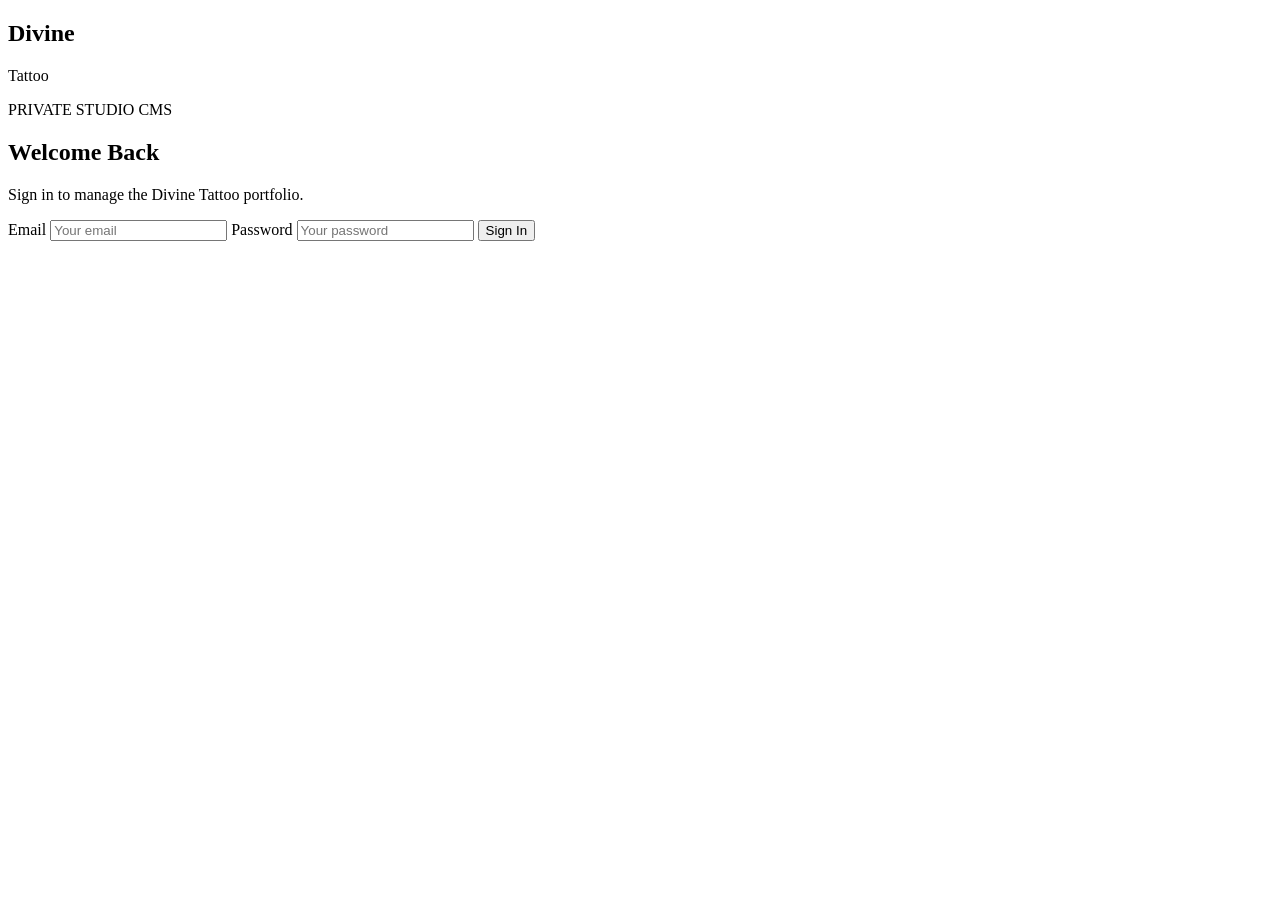
==== admin/index.html @ 980e6438 "Create index.html" ====
<!DOCTYPE html>
<html lang="en">
<head>
  <meta charset="UTF-8">
  <meta name="viewport" content="width=device-width, initial-scale=1.0">

  <title>Divine Tattoo — Admin</title>

  <link rel="stylesheet" href="admin.css">
</head>

<body>

  <main class="login-page">

    <section class="login-card">

      <div class="brand">
        <h1>Divine</h1>
        <span>Tattoo</span>
      </div>

      <p class="eyebrow">PRIVATE STUDIO CMS</p>

      <h2>Welcome Back</h2>

      <p class="subtitle">
        Sign in to manage the Divine Tattoo portfolio.
      </p>

      <form id="loginForm">

        <label for="email">
          Email
        </label>

        <input
          type="email"
          id="email"
          name="email"
          placeholder="Your email"
          autocomplete="email"
          required
        >

        <label for="password">
          Password
        </label>

        <input
          type="password"
          id="password"
          name="password"
          placeholder="Your password"
          autocomplete="current-password"
          required
        >

        <button type="submit" id="loginButton">
          Sign In
        </button>

        <p id="loginMessage" class="message" aria-live="polite"></p>

      </form>

    </section>

  </main>

  <script type="module" src="admin.js"></script>

</body>
  </html>
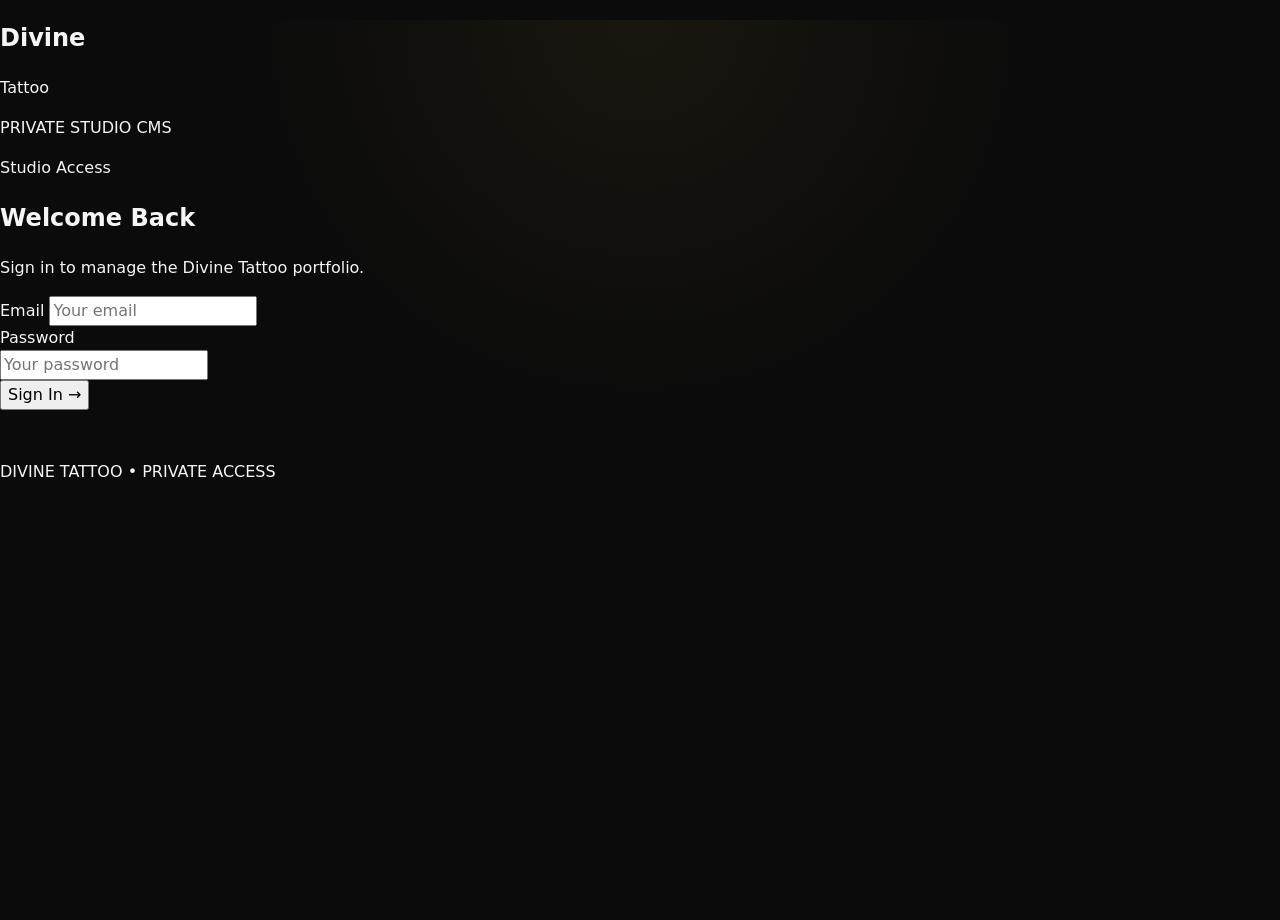
==== commit e68a0fd3: "Update index.html" ====
--- a/admin/index.html
+++ b/admin/index.html
@@ -2,9 +2,17 @@
 <html lang="en">
 <head>
   <meta charset="UTF-8">
-  <meta name="viewport" content="width=device-width, initial-scale=1.0">
+  <meta
+    name="viewport"
+    content="width=device-width, initial-scale=1.0"
+  >
 
-  <title>Divine Tattoo — Admin</title>
+  <meta
+    name="theme-color"
+    content="#080808"
+  >
+
+  <title>Divine Tattoo — Private Studio</title>
 
   <link rel="stylesheet" href="admin.css">
 </head>
@@ -13,62 +21,149 @@
 
   <main class="login-page">
 
-    <section class="login-card">
+    <div class="login-background" aria-hidden="true">
+      <span class="background-orb background-orb-one"></span>
+      <span class="background-orb background-orb-two"></span>
+    </div>
 
-      <div class="brand">
-        <h1>Divine</h1>
-        <span>Tattoo</span>
+    <section
+      class="login-card"
+      aria-labelledby="loginTitle"
+    >
+
+      <!-- Brand -->
+
+      <header class="brand-area">
+
+        <div class="brand">
+          <h1>Divine</h1>
+          <span>Tattoo</span>
+        </div>
+
+        <div class="brand-line"></div>
+
+        <p class="eyebrow">
+          PRIVATE STUDIO CMS
+        </p>
+
+      </header>
+
+
+      <!-- Introduction -->
+
+      <div class="login-intro">
+
+        <p class="intro-label">
+          Studio Access
+        </p>
+
+        <h2 id="loginTitle">
+          Welcome Back
+        </h2>
+
+        <p class="subtitle">
+          Sign in to manage the Divine Tattoo portfolio.
+        </p>
+
       </div>
 
-      <p class="eyebrow">PRIVATE STUDIO CMS</p>
 
-      <h2>Welcome Back</h2>
+      <!-- Login form -->
 
-      <p class="subtitle">
-        Sign in to manage the Divine Tattoo portfolio.
-      </p>
+      <form id="loginForm" novalidate>
 
-      <form id="loginForm">
+        <div class="field">
 
-        <label for="email">
-          Email
-        </label>
+          <label for="email">
+            Email
+          </label>
 
-        <input
-          type="email"
-          id="email"
-          name="email"
-          placeholder="Your email"
-          autocomplete="email"
-          required
+          <input
+            type="email"
+            id="email"
+            name="email"
+            placeholder="Your email"
+            autocomplete="email"
+            inputmode="email"
+            required
+          >
+
+        </div>
+
+
+        <div class="field">
+
+          <div class="field-header">
+
+            <label for="password">
+              Password
+            </label>
+
+          </div>
+
+          <input
+            type="password"
+            id="password"
+            name="password"
+            placeholder="Your password"
+            autocomplete="current-password"
+            required
+          >
+
+        </div>
+
+
+        <button
+          type="submit"
+          id="loginButton"
         >
+          <span class="button-text">
+            Sign In
+          </span>
 
-        <label for="password">
-          Password
-        </label>
-
-        <input
-          type="password"
-          id="password"
-          name="password"
-          placeholder="Your password"
-          autocomplete="current-password"
-          required
-        >
-
-        <button type="submit" id="loginButton">
-          Sign In
+          <span
+            class="button-arrow"
+            aria-hidden="true"
+          >
+            →
+          </span>
         </button>
 
-        <p id="loginMessage" class="message" aria-live="polite"></p>
+
+        <p
+          id="loginMessage"
+          class="message"
+          aria-live="polite"
+        ></p>
 
       </form>
+
+
+      <!-- Footer -->
+
+      <footer class="login-footer">
+
+        <span></span>
+
+        <p>
+          DIVINE TATTOO
+          <span>•</span>
+          PRIVATE ACCESS
+        </p>
+
+        <span></span>
+
+      </footer>
 
     </section>
 
   </main>
 
-  <script type="module" src="admin.js"></script>
+
+  <script
+    type="module"
+    src="admin.js"
+  ></script>
 
 </body>
-  </html>
+</html>
--- a/admin/admin.css
+++ b/admin/admin.css
@@ -0,0 +1,583 @@
+/* ==========================================================
+   DIVINE TATTOO — ADMIN CMS
+   Mobile-first portfolio management interface
+   ========================================================== */
+
+:root {
+  --bg: #0b0b0b;
+  --surface: #121212;
+  --surface-2: #181818;
+  --surface-3: #202020;
+
+  --text: #f5f5f5;
+  --muted: #a7a7a7;
+  --border: rgba(255, 255, 255, 0.10);
+
+  --gold: #d4af37;
+  --gold-soft: rgba(212, 175, 55, 0.14);
+
+  --danger: #e56b6f;
+  --success: #75c98a;
+
+  --radius: 14px;
+  --shadow: 0 16px 50px rgba(0, 0, 0, 0.35);
+}
+
+
+/* ==========================================================
+   RESET
+   ========================================================== */
+
+* {
+  box-sizing: border-box;
+}
+
+html {
+  min-height: 100%;
+  background: var(--bg);
+}
+
+body {
+  margin: 0;
+  min-height: 100vh;
+
+  background:
+    radial-gradient(
+      circle at top,
+      rgba(212, 175, 55, 0.07),
+      transparent 35%
+    ),
+    var(--bg);
+
+  color: var(--text);
+
+  font-family:
+    Inter,
+    system-ui,
+    -apple-system,
+    BlinkMacSystemFont,
+    "Segoe UI",
+    sans-serif;
+
+  line-height: 1.5;
+}
+
+
+/* ==========================================================
+   LINKS / BUTTONS
+   ========================================================== */
+
+button,
+input {
+  font: inherit;
+}
+
+button {
+  cursor: pointer;
+}
+
+button:disabled {
+  cursor: not-allowed;
+  opacity: 0.55;
+}
+
+
+/* ==========================================================
+   ADMIN SHELL
+   ========================================================== */
+
+.admin-shell {
+  width: min(1180px, calc(100% - 32px));
+  margin: 0 auto;
+  padding: 32px 0 60px;
+}
+
+
+/* ==========================================================
+   HEADER
+   ========================================================== */
+
+.admin-header {
+  display: flex;
+  flex-direction: column;
+  gap: 24px;
+
+  padding: 10px 0 32px;
+
+  border-bottom: 1px solid var(--border);
+}
+
+.admin-eyebrow {
+  margin: 0 0 5px;
+
+  color: var(--gold);
+
+  font-size: 0.72rem;
+  font-weight: 700;
+  letter-spacing: 0.18em;
+}
+
+.admin-header h1 {
+  margin: 0;
+
+  font-family:
+    Georgia,
+    "Times New Roman",
+    serif;
+
+  font-size: clamp(2.2rem, 8vw, 4rem);
+  font-weight: 500;
+  line-height: 1;
+}
+
+.admin-subtitle {
+  max-width: 560px;
+  margin: 12px 0 0;
+
+  color: var(--muted);
+  font-size: 0.95rem;
+}
+
+
+/* ==========================================================
+   LOGOUT
+   ========================================================== */
+
+.logout-button {
+  width: 100%;
+
+  padding: 12px 18px;
+
+  border: 1px solid var(--border);
+  border-radius: 999px;
+
+  background: transparent;
+  color: var(--text);
+
+  transition:
+    background 0.2s ease,
+    border-color 0.2s ease;
+}
+
+.logout-button:hover {
+  background: var(--surface-2);
+  border-color: rgba(255, 255, 255, 0.2);
+}
+
+
+/* ==========================================================
+   SECTIONS
+   ========================================================== */
+
+.upload-section,
+.portfolio-section {
+  margin-top: 28px;
+
+  padding: 22px;
+
+  border: 1px solid var(--border);
+  border-radius: var(--radius);
+
+  background:
+    linear-gradient(
+      145deg,
+      rgba(255, 255, 255, 0.025),
+      rgba(255, 255, 255, 0.01)
+    );
+
+  box-shadow: var(--shadow);
+}
+
+.section-heading {
+  display: flex;
+  align-items: flex-start;
+  justify-content: space-between;
+
+  gap: 16px;
+
+  margin-bottom: 18px;
+}
+
+.section-heading h2 {
+  margin: 0;
+
+  font-family:
+    Georgia,
+    "Times New Roman",
+    serif;
+
+  font-size: 1.45rem;
+  font-weight: 500;
+}
+
+.section-heading p {
+  margin: 6px 0 0;
+
+  color: var(--muted);
+  font-size: 0.86rem;
+}
+
+
+/* ==========================================================
+   UPLOAD
+   ========================================================== */
+
+.upload-controls {
+  display: flex;
+  flex-direction: column;
+  gap: 12px;
+}
+
+#imageInput {
+  width: 100%;
+
+  padding: 13px;
+
+  border: 1px dashed rgba(212, 175, 55, 0.45);
+  border-radius: 12px;
+
+  background: var(--surface);
+  color: var(--muted);
+}
+
+#imageInput::file-selector-button {
+  margin-right: 10px;
+
+  padding: 9px 13px;
+
+  border: 0;
+  border-radius: 8px;
+
+  background: var(--gold);
+  color: #111;
+
+  font-weight: 700;
+
+  cursor: pointer;
+}
+
+
+/* ==========================================================
+   PRIMARY BUTTON
+   ========================================================== */
+
+.primary-button {
+  width: 100%;
+
+  padding: 13px 18px;
+
+  border: 1px solid var(--gold);
+  border-radius: 10px;
+
+  background: var(--gold);
+  color: #111;
+
+  font-weight: 800;
+
+  transition:
+    transform 0.15s ease,
+    filter 0.2s ease;
+}
+
+.primary-button:hover {
+  filter: brightness(1.08);
+}
+
+.primary-button:active {
+  transform: translateY(1px);
+}
+
+
+/* ==========================================================
+   MESSAGES
+   ========================================================== */
+
+.message {
+  min-height: 22px;
+  margin: 12px 0 0;
+
+  color: var(--muted);
+
+  font-size: 0.86rem;
+}
+
+#uploadMessage {
+  color: var(--gold);
+}
+
+
+/* ==========================================================
+   PORTFOLIO GRID
+   ========================================================== */
+
+.portfolio-grid {
+  display: grid;
+
+  grid-template-columns:
+    repeat(2, minmax(0, 1fr));
+
+  gap: 12px;
+}
+
+
+/* ==========================================================
+   PORTFOLIO CARD
+   ========================================================== */
+
+.portfolio-card {
+  position: relative;
+
+  overflow: hidden;
+
+  border: 1px solid var(--border);
+  border-radius: 12px;
+
+  background: var(--surface);
+
+  transition:
+    transform 0.2s ease,
+    border-color 0.2s ease,
+    opacity 0.2s ease;
+}
+
+.portfolio-card:hover {
+  border-color: rgba(212, 175, 55, 0.45);
+}
+
+.portfolio-card.dragging {
+  opacity: 0.35;
+  transform: scale(0.97);
+}
+
+
+/* ==========================================================
+   DRAG-AND-DROP HINT
+   ========================================================== */
+
+.portfolio-card::before {
+  content: "↕ Drag to reorder";
+
+  position: absolute;
+  top: 10px;
+  left: 10px;
+
+  z-index: 5;
+
+  padding: 5px 9px;
+
+  border: 1px solid rgba(255, 255, 255, 0.14);
+  border-radius: 999px;
+
+  background: rgba(0, 0, 0, 0.72);
+  color: #ffffff;
+
+  font-size: 0.68rem;
+  font-weight: 700;
+  line-height: 1;
+
+  pointer-events: none;
+
+  backdrop-filter: blur(8px);
+  -webkit-backdrop-filter: blur(8px);
+}
+
+
+/* ==========================================================
+   IMAGE
+   ========================================================== */
+
+.portfolio-preview {
+  display: block;
+
+  width: 100%;
+  aspect-ratio: 1 / 1;
+
+  object-fit: cover;
+
+  background: #080808;
+}
+
+
+/* ==========================================================
+   CARD INFORMATION
+   ========================================================== */
+
+.portfolio-info {
+  display: flex;
+  flex-direction: column;
+  gap: 9px;
+
+  padding: 12px;
+}
+
+.portfolio-order {
+  display: inline-flex;
+  align-items: center;
+
+  width: fit-content;
+
+  padding: 4px 9px;
+
+  border-radius: 999px;
+
+  background: var(--gold-soft);
+  color: var(--gold);
+
+  font-size: 0.75rem;
+  font-weight: 800;
+}
+
+.portfolio-status {
+  color: var(--muted);
+
+  font-size: 0.74rem;
+  font-weight: 600;
+}
+
+
+/* ==========================================================
+   CONTROLS
+   ========================================================== */
+
+.portfolio-controls {
+  display: grid;
+
+  grid-template-columns:
+    1fr 1fr;
+
+  gap: 7px;
+}
+
+.portfolio-controls button {
+  min-height: 38px;
+
+  padding: 8px;
+
+  border-radius: 8px;
+
+  font-size: 0.75rem;
+  font-weight: 700;
+
+  transition:
+    background 0.2s ease,
+    border-color 0.2s ease;
+}
+
+
+/* Publish */
+
+.publish-button {
+  border: 1px solid rgba(212, 175, 55, 0.35);
+
+  background: var(--gold-soft);
+  color: var(--gold);
+}
+
+.publish-button:hover {
+  background: rgba(212, 175, 55, 0.22);
+}
+
+
+/* Delete */
+
+.delete-button {
+  border: 1px solid rgba(229, 107, 111, 0.25);
+
+  background: rgba(229, 107, 111, 0.08);
+  color: var(--danger);
+}
+
+.delete-button:hover {
+  background: rgba(229, 107, 111, 0.16);
+}
+
+
+/* ==========================================================
+   DESKTOP
+   ========================================================== */
+
+@media (min-width: 700px) {
+
+  .admin-shell {
+    padding-top: 48px;
+  }
+
+  .admin-header {
+    flex-direction: row;
+    align-items: flex-start;
+    justify-content: space-between;
+  }
+
+  .logout-button {
+    width: auto;
+  }
+
+  .upload-section,
+  .portfolio-section {
+    padding: 28px;
+  }
+
+  .upload-controls {
+    flex-direction: row;
+    align-items: center;
+  }
+
+  #imageInput {
+    flex: 1;
+  }
+
+  .primary-button {
+    width: auto;
+    min-width: 170px;
+  }
+
+  .portfolio-grid {
+    grid-template-columns:
+      repeat(3, minmax(0, 1fr));
+
+    gap: 18px;
+  }
+
+}
+
+
+/* ==========================================================
+   LARGE DESKTOP
+   ========================================================== */
+
+@media (min-width: 1050px) {
+
+  .portfolio-grid {
+    grid-template-columns:
+      repeat(4, minmax(0, 1fr));
+  }
+
+}
+
+
+/* ==========================================================
+   ACCESSIBILITY
+   ========================================================== */
+
+button:focus-visible,
+input:focus-visible {
+  outline: 2px solid var(--gold);
+  outline-offset: 3px;
+}
+
+
+/* ==========================================================
+   REDUCED MOTION
+   ========================================================== */
+
+@media (prefers-reduced-motion: reduce) {
+
+  *,
+  *::before,
+  *::after {
+    scroll-behavior: auto !important;
+    transition-duration: 0.01ms !important;
+    animation-duration: 0.01ms !important;
+  }
+
+}
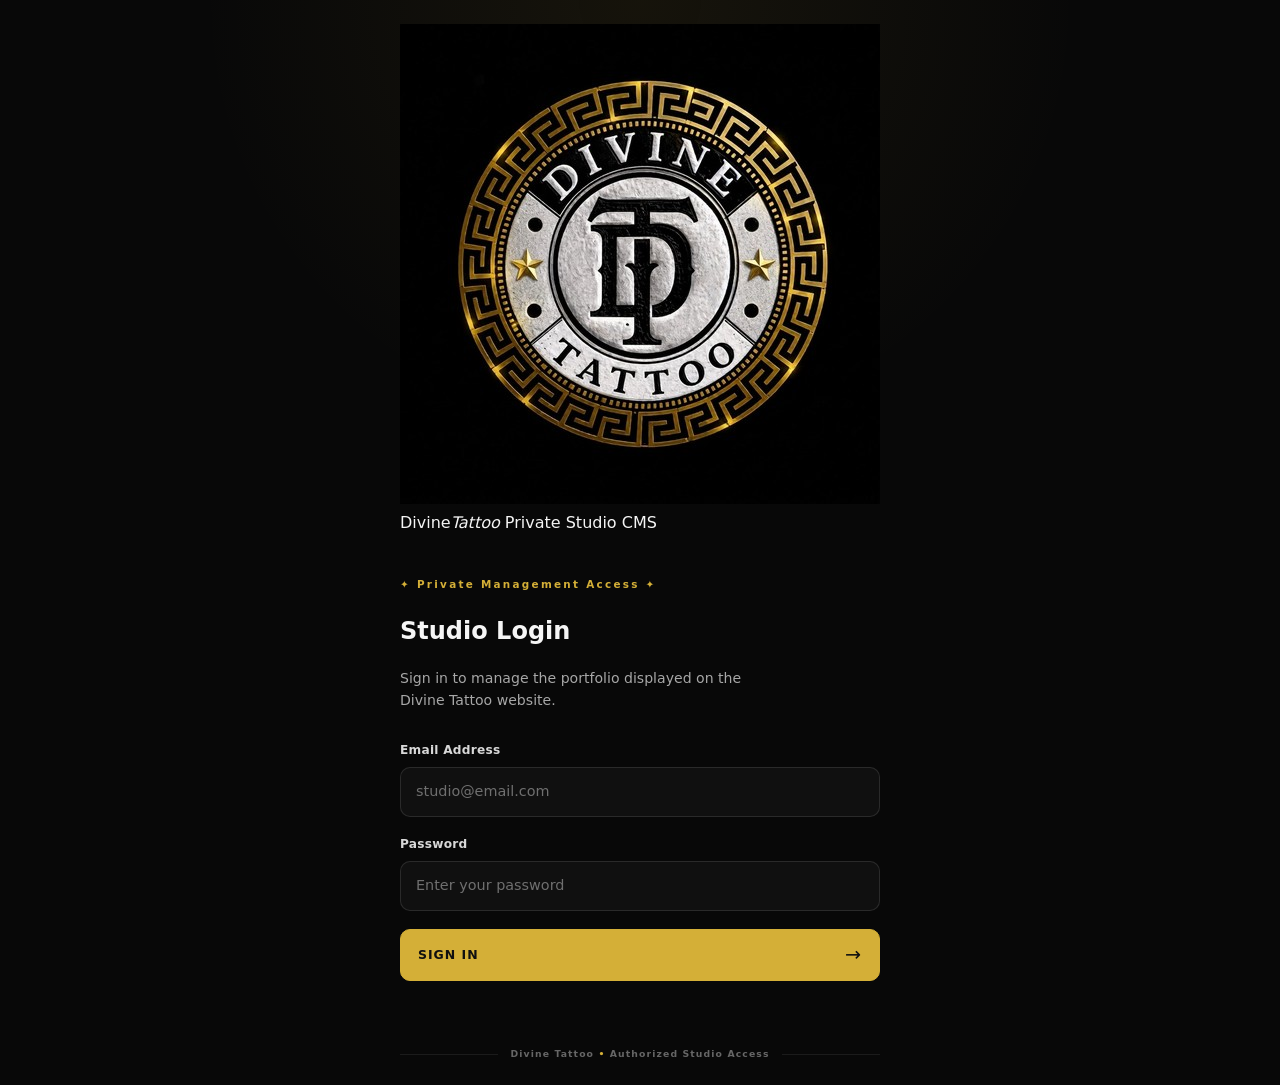
==== commit 42782858: "Redesign Divine Tattoo admin login to match public site" ====
--- a/admin/index.html
+++ b/admin/index.html
@@ -2,168 +2,65 @@
 <html lang="en">
 <head>
   <meta charset="UTF-8">
-  <meta
-    name="viewport"
-    content="width=device-width, initial-scale=1.0"
-  >
-
-  <meta
-    name="theme-color"
-    content="#080808"
-  >
-
-  <title>Divine Tattoo — Private Studio</title>
-
+  <meta name="viewport" content="width=device-width, initial-scale=1.0">
+  <meta name="theme-color" content="#0a0908">
+  <title>Studio Login | Divine Tattoo</title>
+  <link rel="preconnect" href="https://fonts.googleapis.com">
+  <link rel="preconnect" href="https://fonts.gstatic.com" crossorigin>
+  <link href="https://fonts.googleapis.com/css2?family=Cinzel:wght@400;500;600;700;900&family=Cormorant+Garamond:ital,wght@0,400;0,500;0,600;1,400;1,500&display=swap" rel="stylesheet">
   <link rel="stylesheet" href="admin.css">
 </head>
+<body class="admin-login-body">
+  <main class="login-page">
+    <section class="login-panel" aria-labelledby="loginTitle">
+      <span class="frame-corner corner-tl" aria-hidden="true"></span>
+      <span class="frame-corner corner-tr" aria-hidden="true"></span>
+      <span class="frame-corner corner-bl" aria-hidden="true"></span>
+      <span class="frame-corner corner-br" aria-hidden="true"></span>
 
-<body>
+      <header class="login-brand">
+        <img src="../assets/logo-480.jpg" alt="Divine Tattoo crest" class="admin-brand-mark">
+        <div class="admin-brand-copy">
+          <span class="admin-brand-name">Divine<em>Tattoo</em></span>
+          <span class="admin-brand-kicker">Private Studio CMS</span>
+        </div>
+      </header>
 
-  <main class="login-page">
+      <div class="gk-divider" aria-hidden="true"></div>
 
-    <div class="login-background" aria-hidden="true">
-      <span class="background-orb background-orb-one"></span>
-      <span class="background-orb background-orb-two"></span>
-    </div>
+      <div class="login-intro">
+        <p class="eyebrow"><span class="star">✦</span> Private Management Access <span class="star">✦</span></p>
+        <h1 id="loginTitle">Studio Login</h1>
+        <p class="subtitle">Sign in to manage the portfolio displayed on the Divine Tattoo website.</p>
+      </div>
 
-    <section
-      class="login-card"
-      aria-labelledby="loginTitle"
-    >
-
-      <!-- Brand -->
-
-      <header class="brand-area">
-
-        <div class="brand">
-          <h1>Divine</h1>
-          <span>Tattoo</span>
+      <form id="loginForm" novalidate>
+        <div class="field">
+          <label for="email">Email Address</label>
+          <input type="email" id="email" name="email" placeholder="studio@email.com" autocomplete="email" inputmode="email" required>
         </div>
 
-        <div class="brand-line"></div>
-
-        <p class="eyebrow">
-          PRIVATE STUDIO CMS
-        </p>
-
-      </header>
-
-
-      <!-- Introduction -->
-
-      <div class="login-intro">
-
-        <p class="intro-label">
-          Studio Access
-        </p>
-
-        <h2 id="loginTitle">
-          Welcome Back
-        </h2>
-
-        <p class="subtitle">
-          Sign in to manage the Divine Tattoo portfolio.
-        </p>
-
-      </div>
-
-
-      <!-- Login form -->
-
-      <form id="loginForm" novalidate>
-
         <div class="field">
-
-          <label for="email">
-            Email
-          </label>
-
-          <input
-            type="email"
-            id="email"
-            name="email"
-            placeholder="Your email"
-            autocomplete="email"
-            inputmode="email"
-            required
-          >
-
+          <label for="password">Password</label>
+          <input type="password" id="password" name="password" placeholder="Enter your password" autocomplete="current-password" required>
         </div>
 
-
-        <div class="field">
-
-          <div class="field-header">
-
-            <label for="password">
-              Password
-            </label>
-
-          </div>
-
-          <input
-            type="password"
-            id="password"
-            name="password"
-            placeholder="Your password"
-            autocomplete="current-password"
-            required
-          >
-
-        </div>
-
-
-        <button
-          type="submit"
-          id="loginButton"
-        >
-          <span class="button-text">
-            Sign In
-          </span>
-
-          <span
-            class="button-arrow"
-            aria-hidden="true"
-          >
-            →
-          </span>
+        <button type="submit" id="loginButton" class="primary-button">
+          <span class="button-text">Sign In</span>
+          <span class="button-arrow" aria-hidden="true">→</span>
         </button>
 
-
-        <p
-          id="loginMessage"
-          class="message"
-          aria-live="polite"
-        ></p>
-
+        <p id="loginMessage" class="message" aria-live="polite"></p>
       </form>
 
-
-      <!-- Footer -->
-
       <footer class="login-footer">
-
-        <span></span>
-
-        <p>
-          DIVINE TATTOO
-          <span>•</span>
-          PRIVATE ACCESS
-        </p>
-
-        <span></span>
-
+        <span class="footer-line" aria-hidden="true"></span>
+        <p>Divine Tattoo <span>•</span> Authorized Studio Access</p>
+        <span class="footer-line" aria-hidden="true"></span>
       </footer>
-
     </section>
-
   </main>
 
-
-  <script
-    type="module"
-    src="admin.js"
-  ></script>
-
+  <script type="module" src="admin.js"></script>
 </body>
-</html>+</html>
--- a/admin/admin.css
+++ b/admin/admin.css
@@ -1,16 +1,22 @@
 /* ==========================================================
    DIVINE TATTOO — ADMIN CMS
-   Mobile-first portfolio management interface
+   Premium login + mobile-first portfolio management
+   ========================================================== */
+
+
+/* ==========================================================
+   ROOT
    ========================================================== */
 
 :root {
-  --bg: #0b0b0b;
-  --surface: #121212;
-  --surface-2: #181818;
+  --bg: #080808;
+  --surface: #111111;
+  --surface-2: #171717;
   --surface-3: #202020;
 
   --text: #f5f5f5;
   --muted: #a7a7a7;
+
   --border: rgba(255, 255, 255, 0.10);
 
   --gold: #d4af37;
@@ -40,6 +46,7 @@
 body {
   margin: 0;
   min-height: 100vh;
+  min-height: 100dvh;
 
   background:
     radial-gradient(
@@ -62,11 +69,6 @@
   line-height: 1.5;
 }
 
-
-/* ==========================================================
-   LINKS / BUTTONS
-   ========================================================== */
-
 button,
 input {
   font: inherit;
@@ -83,58 +85,458 @@
 
 
 /* ==========================================================
-   ADMIN SHELL
-   ========================================================== */
-
-.admin-shell {
-  width: min(1180px, calc(100% - 32px));
-  margin: 0 auto;
-  padding: 32px 0 60px;
-}
-
-
-/* ==========================================================
-   HEADER
-   ========================================================== */
-
-.admin-header {
+   PREMIUM LOGIN PAGE
+   ========================================================== */
+
+.login-page {
+  position: relative;
+
   display: flex;
+  align-items: center;
+  justify-content: center;
+
+  width: 100%;
+  min-height: 100vh;
+  min-height: 100dvh;
+
+  padding: 24px;
+
+  overflow: hidden;
+}
+
+
+/* ==========================================================
+   LOGIN BACKGROUND
+   ========================================================== */
+
+.login-background {
+  position: fixed;
+  inset: 0;
+
+  overflow: hidden;
+
+  pointer-events: none;
+}
+
+.background-orb {
+  position: absolute;
+
+  width: 420px;
+  height: 420px;
+
+  border-radius: 50%;
+
+  background:
+    radial-gradient(
+      circle,
+      rgba(212, 175, 55, 0.10),
+      transparent 68%
+    );
+
+  filter: blur(20px);
+}
+
+.background-orb-one {
+  top: -220px;
+  left: -180px;
+}
+
+.background-orb-two {
+  right: -220px;
+  bottom: -240px;
+
+  opacity: 0.55;
+}
+
+
+/* ==========================================================
+   LOGIN CARD
+   ========================================================== */
+
+.login-card {
+  position: relative;
+  z-index: 1;
+
+  width: min(100%, 460px);
+
+  padding: 34px 26px 24px;
+
+  border: 1px solid rgba(255, 255, 255, 0.10);
+  border-radius: 18px;
+
+  background:
+    linear-gradient(
+      145deg,
+      rgba(255, 255, 255, 0.045),
+      rgba(255, 255, 255, 0.018)
+    ),
+    rgba(10, 10, 10, 0.94);
+
+  box-shadow:
+    0 30px 90px rgba(0, 0, 0, 0.55),
+    inset 0 1px 0 rgba(255, 255, 255, 0.035);
+
+  backdrop-filter: blur(18px);
+  -webkit-backdrop-filter: blur(18px);
+}
+
+
+/* ==========================================================
+   BRAND
+   ========================================================== */
+
+.brand-area {
+  text-align: center;
+}
+
+.brand {
+  display: inline-flex;
   flex-direction: column;
-  gap: 24px;
-
-  padding: 10px 0 32px;
-
-  border-bottom: 1px solid var(--border);
-}
-
-.admin-eyebrow {
-  margin: 0 0 5px;
-
-  color: var(--gold);
-
-  font-size: 0.72rem;
-  font-weight: 700;
-  letter-spacing: 0.18em;
-}
-
-.admin-header h1 {
+  align-items: center;
+
+  line-height: 0.85;
+}
+
+.brand h1 {
   margin: 0;
+
+  color: var(--text);
 
   font-family:
     Georgia,
     "Times New Roman",
     serif;
 
+  font-size: clamp(2.6rem, 12vw, 4rem);
+  font-weight: 400;
+
+  letter-spacing: -0.04em;
+}
+
+.brand span {
+  margin-top: 7px;
+
+  color: var(--gold);
+
+  font-size: 0.72rem;
+  font-weight: 800;
+
+  letter-spacing: 0.42em;
+  text-transform: uppercase;
+
+  transform: translateX(0.21em);
+}
+
+.brand-line {
+  width: 46px;
+  height: 1px;
+
+  margin: 25px auto 18px;
+
+  background: var(--gold);
+}
+
+.eyebrow {
+  margin: 0;
+
+  color: var(--gold);
+
+  font-size: 0.65rem;
+  font-weight: 800;
+
+  letter-spacing: 0.22em;
+}
+
+
+/* ==========================================================
+   LOGIN INTRO
+   ========================================================== */
+
+.login-intro {
+  margin-top: 42px;
+}
+
+.intro-label {
+  margin: 0 0 8px;
+
+  color: var(--muted);
+
+  font-size: 0.67rem;
+  font-weight: 700;
+
+  letter-spacing: 0.15em;
+  text-transform: uppercase;
+}
+
+.login-intro h2 {
+  margin: 0;
+
+  color: var(--text);
+
+  font-family:
+    Georgia,
+    "Times New Roman",
+    serif;
+
+  font-size: clamp(2rem, 8vw, 2.8rem);
+  font-weight: 400;
+
+  line-height: 1.05;
+}
+
+.subtitle {
+  max-width: 380px;
+
+  margin: 12px 0 0;
+
+  color: var(--muted);
+
+  font-size: 0.88rem;
+}
+
+
+/* ==========================================================
+   LOGIN FORM
+   ========================================================== */
+
+#loginForm {
+  margin-top: 30px;
+}
+
+.field {
+  margin-bottom: 18px;
+}
+
+.field label {
+  display: block;
+
+  margin-bottom: 8px;
+
+  color: #d8d8d8;
+
+  font-size: 0.76rem;
+  font-weight: 700;
+
+  letter-spacing: 0.02em;
+}
+
+.field input {
+  display: block;
+
+  width: 100%;
+  min-height: 50px;
+
+  padding: 0 15px;
+
+  border: 1px solid rgba(255, 255, 255, 0.11);
+  border-radius: 10px;
+
+  outline: none;
+
+  background: rgba(255, 255, 255, 0.035);
+  color: var(--text);
+
+  font-size: 0.9rem;
+
+  transition:
+    border-color 0.2s ease,
+    background 0.2s ease,
+    box-shadow 0.2s ease;
+}
+
+.field input::placeholder {
+  color: #6f6f6f;
+}
+
+.field input:hover {
+  border-color: rgba(255, 255, 255, 0.18);
+}
+
+.field input:focus {
+  border-color: rgba(212, 175, 55, 0.65);
+
+  background: rgba(212, 175, 55, 0.035);
+
+  box-shadow:
+    0 0 0 3px rgba(212, 175, 55, 0.08);
+}
+
+
+/* ==========================================================
+   LOGIN BUTTON
+   ========================================================== */
+
+#loginButton {
+  display: flex;
+  align-items: center;
+  justify-content: space-between;
+
+  width: 100%;
+  min-height: 52px;
+
+  margin-top: 8px;
+
+  padding: 0 17px;
+
+  border: 1px solid var(--gold);
+  border-radius: 10px;
+
+  background: var(--gold);
+  color: #101010;
+
+  font-size: 0.78rem;
+  font-weight: 900;
+
+  letter-spacing: 0.08em;
+  text-transform: uppercase;
+
+  transition:
+    transform 0.15s ease,
+    filter 0.2s ease,
+    box-shadow 0.2s ease;
+}
+
+#loginButton:hover {
+  filter: brightness(1.08);
+
+  box-shadow:
+    0 8px 30px rgba(212, 175, 55, 0.16);
+}
+
+#loginButton:active {
+  transform: translateY(1px);
+}
+
+.button-arrow {
+  font-size: 1.2rem;
+  font-weight: 400;
+}
+
+
+/* ==========================================================
+   MESSAGE
+   ========================================================== */
+
+.message {
+  min-height: 22px;
+
+  margin: 12px 0 0;
+
+  color: var(--danger);
+
+  font-size: 0.78rem;
+
+  text-align: center;
+}
+
+#uploadMessage {
+  color: var(--gold);
+}
+
+
+/* ==========================================================
+   LOGIN FOOTER
+   ========================================================== */
+
+.login-footer {
+  display: flex;
+  align-items: center;
+
+  gap: 12px;
+
+  margin-top: 32px;
+}
+
+.login-footer > span {
+  flex: 1;
+
+  height: 1px;
+
+  background: rgba(255, 255, 255, 0.08);
+}
+
+.login-footer p {
+  margin: 0;
+
+  color: #666;
+
+  font-size: 0.58rem;
+  font-weight: 700;
+
+  letter-spacing: 0.12em;
+
+  white-space: nowrap;
+}
+
+.login-footer p span {
+  display: inline;
+
+  color: var(--gold);
+}
+
+
+/* ==========================================================
+   ADMIN SHELL
+   ========================================================== */
+
+.admin-shell {
+  width: min(1180px, calc(100% - 32px));
+
+  margin: 0 auto;
+
+  padding: 32px 0 60px;
+}
+
+
+/* ==========================================================
+   ADMIN HEADER
+   ========================================================== */
+
+.admin-header {
+  display: flex;
+  flex-direction: column;
+
+  gap: 24px;
+
+  padding: 10px 0 32px;
+
+  border-bottom: 1px solid var(--border);
+}
+
+.admin-eyebrow {
+  margin: 0 0 5px;
+
+  color: var(--gold);
+
+  font-size: 0.72rem;
+  font-weight: 700;
+
+  letter-spacing: 0.18em;
+}
+
+.admin-header h1 {
+  margin: 0;
+
+  color: var(--text);
+
+  font-family:
+    Georgia,
+    "Times New Roman",
+    serif;
+
   font-size: clamp(2.2rem, 8vw, 4rem);
   font-weight: 500;
+
   line-height: 1;
 }
 
 .admin-subtitle {
   max-width: 560px;
+
   margin: 12px 0 0;
 
   color: var(--muted);
+
   font-size: 0.95rem;
 }
 
@@ -161,6 +563,7 @@
 
 .logout-button:hover {
   background: var(--surface-2);
+
   border-color: rgba(255, 255, 255, 0.2);
 }
 
@@ -201,6 +604,8 @@
 .section-heading h2 {
   margin: 0;
 
+  color: var(--text);
+
   font-family:
     Georgia,
     "Times New Roman",
@@ -214,6 +619,7 @@
   margin: 6px 0 0;
 
   color: var(--muted);
+
   font-size: 0.86rem;
 }
 
@@ -225,6 +631,7 @@
 .upload-controls {
   display: flex;
   flex-direction: column;
+
   gap: 12px;
 }
 
@@ -285,24 +692,6 @@
 
 .primary-button:active {
   transform: translateY(1px);
-}
-
-
-/* ==========================================================
-   MESSAGES
-   ========================================================== */
-
-.message {
-  min-height: 22px;
-  margin: 12px 0 0;
-
-  color: var(--muted);
-
-  font-size: 0.86rem;
-}
-
-#uploadMessage {
-  color: var(--gold);
 }
 
 
@@ -344,43 +733,6 @@
   border-color: rgba(212, 175, 55, 0.45);
 }
 
-.portfolio-card.dragging {
-  opacity: 0.35;
-  transform: scale(0.97);
-}
-
-
-/* ==========================================================
-   DRAG-AND-DROP HINT
-   ========================================================== */
-
-.portfolio-card::before {
-  content: "↕ Drag to reorder";
-
-  position: absolute;
-  top: 10px;
-  left: 10px;
-
-  z-index: 5;
-
-  padding: 5px 9px;
-
-  border: 1px solid rgba(255, 255, 255, 0.14);
-  border-radius: 999px;
-
-  background: rgba(0, 0, 0, 0.72);
-  color: #ffffff;
-
-  font-size: 0.68rem;
-  font-weight: 700;
-  line-height: 1;
-
-  pointer-events: none;
-
-  backdrop-filter: blur(8px);
-  -webkit-backdrop-filter: blur(8px);
-}
-
 
 /* ==========================================================
    IMAGE
@@ -390,6 +742,7 @@
   display: block;
 
   width: 100%;
+
   aspect-ratio: 1 / 1;
 
   object-fit: cover;
@@ -399,16 +752,22 @@
 
 
 /* ==========================================================
-   CARD INFORMATION
+   PORTFOLIO INFORMATION
    ========================================================== */
 
 .portfolio-info {
   display: flex;
   flex-direction: column;
+
   gap: 9px;
 
   padding: 12px;
 }
+
+
+/* ==========================================================
+   PORTFOLIO POSITION EDITOR
+   ========================================================== */
 
 .portfolio-order {
   display: inline-flex;
@@ -425,13 +784,132 @@
 
   font-size: 0.75rem;
   font-weight: 800;
-}
+
+  cursor: pointer;
+  user-select: none;
+
+  transition:
+    opacity 0.2s ease,
+    transform 0.2s ease;
+}
+
+.portfolio-order:hover {
+  opacity: 0.75;
+}
+
+.portfolio-order:focus-visible {
+  outline: 2px solid currentColor;
+  outline-offset: 3px;
+}
+
+
+/* ==========================================================
+   POSITION INPUT
+   ========================================================== */
+
+.portfolio-order-input {
+  width: 4.5rem;
+  min-width: 4.5rem;
+
+  box-sizing: border-box;
+
+  font: inherit;
+  font-weight: inherit;
+  color: inherit;
+
+  background: transparent;
+  border: 1px solid currentColor;
+  border-radius: 6px;
+
+  padding: 0.2rem 0.4rem;
+
+  text-align: center;
+
+  outline: none;
+
+  appearance: textfield;
+  -moz-appearance: textfield;
+
+  transition:
+    border-color 0.2s ease,
+    box-shadow 0.2s ease,
+    opacity 0.2s ease;
+}
+
+
+/* Remove browser number-input arrows */
+
+.portfolio-order-input::-webkit-inner-spin-button,
+.portfolio-order-input::-webkit-outer-spin-button {
+  margin: 0;
+  appearance: none;
+}
+
+
+/* Focus */
+
+.portfolio-order-input:focus {
+  border-color: currentColor;
+
+  box-shadow:
+    0 0 0 2px
+    rgba(255, 255, 255, 0.08);
+}
+
+
+/* ==========================================================
+   PORTFOLIO STATUS
+   ========================================================== */
 
 .portfolio-status {
   color: var(--muted);
 
   font-size: 0.74rem;
   font-weight: 600;
+}
+
+
+/* ==========================================================
+   SAVING STATE
+   ========================================================== */
+
+.portfolio-order.position-saving {
+  pointer-events: none;
+  opacity: 0.55;
+}
+
+
+/* ==========================================================
+   ERROR STATE
+   ========================================================== */
+
+.portfolio-order.position-error {
+  animation:
+    portfolio-position-error 0.25s ease;
+}
+
+
+@keyframes portfolio-position-error {
+
+  0% {
+    transform: translateX(0);
+  }
+
+  25% {
+    transform: translateX(-3px);
+  }
+
+  50% {
+    transform: translateX(3px);
+  }
+
+  75% {
+    transform: translateX(-2px);
+  }
+
+  100% {
+    transform: translateX(0);
+  }
 }
 
 
@@ -464,7 +942,9 @@
 }
 
 
-/* Publish */
+/* ==========================================================
+   PUBLISH
+   ========================================================== */
 
 .publish-button {
   border: 1px solid rgba(212, 175, 55, 0.35);
@@ -478,7 +958,9 @@
 }
 
 
-/* Delete */
+/* ==========================================================
+   DELETE
+   ========================================================== */
 
 .delete-button {
   border: 1px solid rgba(229, 107, 111, 0.25);
@@ -493,10 +975,26 @@
 
 
 /* ==========================================================
+   ACCESSIBILITY
+   ========================================================== */
+
+button:focus-visible,
+input:focus-visible {
+  outline: 2px solid var(--gold);
+
+  outline-offset: 3px;
+}
+
+
+/* ==========================================================
    DESKTOP
    ========================================================== */
 
 @media (min-width: 700px) {
+
+  .login-card {
+    padding: 46px 46px 28px;
+  }
 
   .admin-shell {
     padding-top: 48px;
@@ -504,6 +1002,7 @@
 
   .admin-header {
     flex-direction: row;
+
     align-items: flex-start;
     justify-content: space-between;
   }
@@ -519,6 +1018,7 @@
 
   .upload-controls {
     flex-direction: row;
+
     align-items: center;
   }
 
@@ -528,6 +1028,7 @@
 
   .primary-button {
     width: auto;
+
     min-width: 170px;
   }
 
@@ -537,7 +1038,6 @@
 
     gap: 18px;
   }
-
 }
 
 
@@ -551,18 +1051,28 @@
     grid-template-columns:
       repeat(4, minmax(0, 1fr));
   }
-
-}
-
-
-/* ==========================================================
-   ACCESSIBILITY
-   ========================================================== */
-
-button:focus-visible,
-input:focus-visible {
-  outline: 2px solid var(--gold);
-  outline-offset: 3px;
+}
+
+
+/* ==========================================================
+   MOBILE POSITION INPUT
+   ========================================================== */
+
+@media (max-width: 600px) {
+
+  .portfolio-order-input {
+    width: 4rem;
+    min-width: 4rem;
+
+    min-height: 2.2rem;
+
+    font-size: 1rem;
+
+    padding:
+      0.3rem
+      0.45rem;
+  }
+
 }
 
 
@@ -576,8 +1086,9 @@
   *::before,
   *::after {
     scroll-behavior: auto !important;
+
     transition-duration: 0.01ms !important;
+
     animation-duration: 0.01ms !important;
   }
-
 }
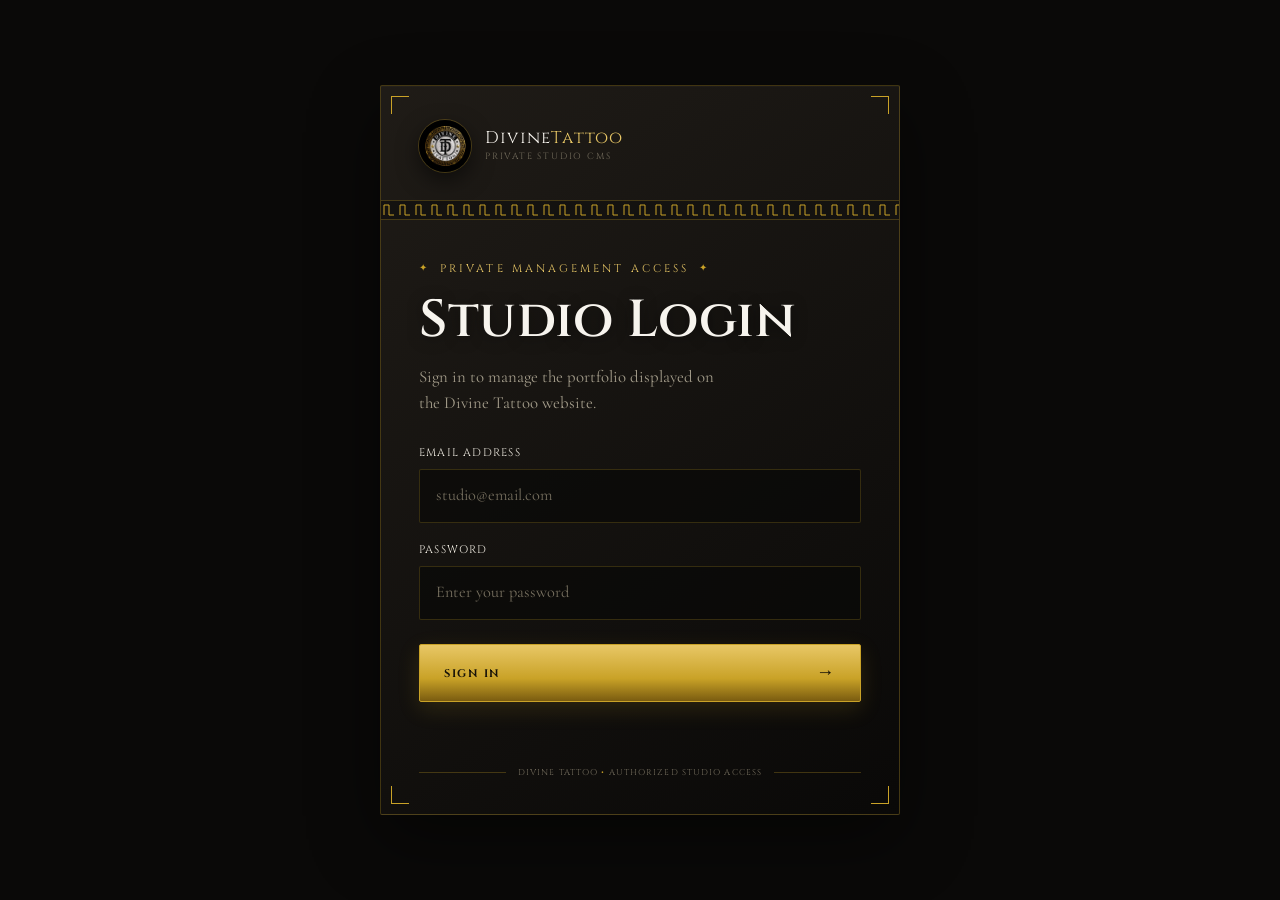
==== commit 7c46e87e: "Load admin surface refinement styles" ====
--- a/admin/index.html
+++ b/admin/index.html
@@ -9,6 +9,7 @@
   <link rel="preconnect" href="https://fonts.gstatic.com" crossorigin>
   <link href="https://fonts.googleapis.com/css2?family=Cinzel:wght@400;500;600;700;900&family=Cormorant+Garamond:ital,wght@0,400;0,500;0,600;1,400;1,500&display=swap" rel="stylesheet">
   <link rel="stylesheet" href="admin.css">
+  <link rel="stylesheet" href="refinement.css">
 </head>
 <body class="admin-login-body">
   <main class="login-page">
--- a/admin/admin.css
+++ b/admin/admin.css
@@ -1,843 +1,573 @@
 /* ==========================================================
-   DIVINE TATTOO — ADMIN CMS
-   Premium login + mobile-first portfolio management
+   DIVINE TATTOO — PRIVATE STUDIO CMS
+   Visual system mirrors the public Divine Tattoo website.
+   Front-end only: authentication/CMS behavior remains in JS.
    ========================================================== */
 
-
-/* ==========================================================
-   ROOT
-   ========================================================== */
-
 :root {
-  --bg: #080808;
-  --surface: #111111;
-  --surface-2: #171717;
-  --surface-3: #202020;
-
-  --text: #f5f5f5;
-  --muted: #a7a7a7;
-
-  --border: rgba(255, 255, 255, 0.10);
-
-  --gold: #d4af37;
-  --gold-soft: rgba(212, 175, 55, 0.14);
-
-  --danger: #e56b6f;
-  --success: #75c98a;
-
-  --radius: 14px;
-  --shadow: 0 16px 50px rgba(0, 0, 0, 0.35);
-}
-
-
-/* ==========================================================
-   RESET
-   ========================================================== */
-
-* {
-  box-sizing: border-box;
-}
+  --black: #0a0908;
+  --black-soft: #141210;
+  --surface: #1c1916;
+  --surface-2: #221e19;
+  --gold-deep: #7a5c10;
+  --gold: #c9a227;
+  --gold-light: #e8c766;
+  --gold-pale: #f0d98c;
+  --marble: #ede9df;
+  --white: #f7f4ee;
+  --stone: #a39c8a;
+  --stone-dim: #756e5e;
+  --line: rgba(201, 162, 39, 0.28);
+  --danger: #df7b7d;
+  --success: #8fbf91;
+  --font-display: 'Cinzel', 'Times New Roman', serif;
+  --font-body: 'Cormorant Garamond', Georgia, serif;
+  --radius: 2px;
+  --shadow: 0 24px 70px rgba(0, 0, 0, 0.48);
+}
+
+*, *::before, *::after { box-sizing: border-box; }
 
 html {
   min-height: 100%;
-  background: var(--bg);
+  background: var(--black);
 }
 
 body {
   margin: 0;
   min-height: 100vh;
   min-height: 100dvh;
-
+  color: var(--marble);
+  font-family: var(--font-body);
+  font-size: 18px;
+  line-height: 1.55;
+  -webkit-font-smoothing: antialiased;
+  background: var(--black);
+  overflow-x: clip;
+}
+
+body::before,
+body::after {
+  content: '';
+  position: fixed;
+  inset: 0;
+  pointer-events: none;
+}
+
+body::before {
+  z-index: -2;
+  background-image: url('../assets/pattern-duotone.jpg');
+  background-repeat: repeat;
+  background-size: 420px auto;
+  opacity: 0.15;
+}
+
+body::after {
+  z-index: -1;
   background:
-    radial-gradient(
-      circle at top,
-      rgba(212, 175, 55, 0.07),
-      transparent 35%
-    ),
-    var(--bg);
-
-  color: var(--text);
-
-  font-family:
-    Inter,
-    system-ui,
-    -apple-system,
-    BlinkMacSystemFont,
-    "Segoe UI",
-    sans-serif;
-
-  line-height: 1.5;
+    radial-gradient(circle at 14% 8%, rgba(201, 162, 39, 0.10), transparent 30%),
+    radial-gradient(circle at 86% 88%, rgba(201, 162, 39, 0.06), transparent 34%),
+    rgba(10, 9, 8, 0.87);
 }
 
 button,
-input {
-  font: inherit;
-}
-
-button {
-  cursor: pointer;
-}
-
-button:disabled {
-  cursor: not-allowed;
-  opacity: 0.55;
-}
-
-
-/* ==========================================================
-   PREMIUM LOGIN PAGE
-   ========================================================== */
-
-.login-page {
-  position: relative;
-
+input { font: inherit; }
+button { cursor: pointer; }
+button:disabled { cursor: not-allowed; opacity: 0.55; }
+
+h1, h2, h3, p { margin-top: 0; }
+
+h1, h2, h3 {
+  font-family: var(--font-display);
+  color: var(--white);
+  font-weight: 600;
+  letter-spacing: 0.01em;
+  line-height: 1.12;
+  text-shadow: 0 2px 16px rgba(0, 0, 0, 0.45);
+}
+
+p { color: var(--stone); }
+
+/* ---------- shared brand ---------- */
+.admin-brand,
+.login-brand {
   display: flex;
   align-items: center;
-  justify-content: center;
-
+  gap: 14px;
+}
+
+.admin-brand-mark {
+  width: 52px;
+  height: 52px;
+  flex: 0 0 52px;
+  border-radius: 50%;
+  object-fit: cover;
+  box-shadow: 0 0 0 1px var(--line), 0 8px 22px rgba(0, 0, 0, 0.55);
+}
+
+.admin-brand-copy {
+  display: flex;
+  flex-direction: column;
+  gap: 3px;
+}
+
+.admin-brand-name {
+  font-family: var(--font-display);
+  color: var(--white);
+  font-size: 17px;
+  letter-spacing: 0.07em;
+  line-height: 1.1;
+}
+
+.admin-brand-name em {
+  color: var(--gold-light);
+  font-style: normal;
+}
+
+.admin-brand-kicker {
+  color: var(--stone-dim);
+  font-family: var(--font-display);
+  font-size: 9px;
+  letter-spacing: 0.2em;
+  text-transform: uppercase;
+}
+
+/* ---------- public-site Greek-key motif ---------- */
+.gk-divider {
   width: 100%;
+  height: 20px;
+  background-color: var(--black-soft);
+  background-image: url("data:image/svg+xml,%3Csvg xmlns='http://www.w3.org/2000/svg' width='16' height='32' viewBox='0 0 16 32'%3E%3Cpath d='M0,24 L0,8 L8,8 L8,24 L16,24' fill='none' stroke='%23C9A227' stroke-width='1.6'/%3E%3C/svg%3E");
+  background-repeat: repeat-x;
+  background-position: 0 center;
+  background-size: 16px 20px;
+  border-top: 1px solid var(--line);
+  border-bottom: 1px solid var(--line);
+  animation: gk-crawl 5s linear infinite;
+}
+
+@keyframes gk-crawl {
+  from { background-position: 0 center; }
+  to { background-position: -32px center; }
+}
+
+.eyebrow,
+.section-kicker {
+  font-family: var(--font-display);
+  text-transform: uppercase;
+  color: var(--gold-light);
+  letter-spacing: 0.28em;
+}
+
+.eyebrow {
+  display: flex;
+  align-items: center;
+  gap: 10px;
+  margin: 0 0 14px;
+  font-size: 11px;
+}
+
+.eyebrow .star {
+  color: var(--gold);
+  font-size: 10px;
+}
+
+.section-kicker {
+  margin: 0 0 8px !important;
+  font-size: 10px !important;
+}
+
+/* ---------- corner framing ---------- */
+.frame-corner {
+  position: absolute;
+  width: 18px;
+  height: 18px;
+  pointer-events: none;
+  color: var(--gold);
+}
+
+.corner-tl { top: 10px; left: 10px; border-top: 1px solid; border-left: 1px solid; }
+.corner-tr { top: 10px; right: 10px; border-top: 1px solid; border-right: 1px solid; }
+.corner-bl { bottom: 10px; left: 10px; border-bottom: 1px solid; border-left: 1px solid; }
+.corner-br { bottom: 10px; right: 10px; border-bottom: 1px solid; border-right: 1px solid; }
+
+/* ==========================================================
+   LOGIN
+   ========================================================== */
+.login-page {
+  width: min(100%, 1180px);
   min-height: 100vh;
   min-height: 100dvh;
-
-  padding: 24px;
-
+  margin: 0 auto;
+  padding: 28px 20px;
+  display: grid;
+  place-items: center;
+}
+
+.login-panel {
+  position: relative;
+  width: min(100%, 520px);
+  border: 1px solid var(--line);
+  border-radius: var(--radius);
+  background:
+    linear-gradient(145deg, rgba(34, 30, 25, 0.92), rgba(10, 9, 8, 0.96));
+  box-shadow: var(--shadow), inset 0 1px 0 rgba(255, 255, 255, 0.025);
   overflow: hidden;
 }
 
-
-/* ==========================================================
-   LOGIN BACKGROUND
-   ========================================================== */
-
-.login-background {
-  position: fixed;
-  inset: 0;
-
-  overflow: hidden;
-
-  pointer-events: none;
-}
-
-.background-orb {
-  position: absolute;
-
-  width: 420px;
-  height: 420px;
-
-  border-radius: 50%;
-
-  background:
-    radial-gradient(
-      circle,
-      rgba(212, 175, 55, 0.10),
-      transparent 68%
-    );
-
-  filter: blur(20px);
-}
-
-.background-orb-one {
-  top: -220px;
-  left: -180px;
-}
-
-.background-orb-two {
-  right: -220px;
-  bottom: -240px;
-
-  opacity: 0.55;
-}
-
-
-/* ==========================================================
-   LOGIN CARD
-   ========================================================== */
-
-.login-card {
-  position: relative;
-  z-index: 1;
-
-  width: min(100%, 460px);
-
-  padding: 34px 26px 24px;
-
-  border: 1px solid rgba(255, 255, 255, 0.10);
-  border-radius: 18px;
-
-  background:
-    linear-gradient(
-      145deg,
-      rgba(255, 255, 255, 0.045),
-      rgba(255, 255, 255, 0.018)
-    ),
-    rgba(10, 10, 10, 0.94);
-
-  box-shadow:
-    0 30px 90px rgba(0, 0, 0, 0.55),
-    inset 0 1px 0 rgba(255, 255, 255, 0.035);
-
-  backdrop-filter: blur(18px);
-  -webkit-backdrop-filter: blur(18px);
-}
-
-
-/* ==========================================================
-   BRAND
-   ========================================================== */
-
-.brand-area {
-  text-align: center;
-}
-
-.brand {
-  display: inline-flex;
-  flex-direction: column;
-  align-items: center;
-
-  line-height: 0.85;
-}
-
-.brand h1 {
+.login-brand {
+  padding: 30px 30px 26px;
+}
+
+.login-intro {
+  padding: 34px 30px 0;
+}
+
+.login-intro h1 {
   margin: 0;
-
-  color: var(--text);
-
-  font-family:
-    Georgia,
-    "Times New Roman",
-    serif;
-
-  font-size: clamp(2.6rem, 12vw, 4rem);
-  font-weight: 400;
-
-  letter-spacing: -0.04em;
-}
-
-.brand span {
-  margin-top: 7px;
-
-  color: var(--gold);
-
-  font-size: 0.72rem;
-  font-weight: 800;
-
-  letter-spacing: 0.42em;
-  text-transform: uppercase;
-
-  transform: translateX(0.21em);
-}
-
-.brand-line {
-  width: 46px;
-  height: 1px;
-
-  margin: 25px auto 18px;
-
-  background: var(--gold);
-}
-
-.eyebrow {
-  margin: 0;
-
-  color: var(--gold);
-
-  font-size: 0.65rem;
-  font-weight: 800;
-
-  letter-spacing: 0.22em;
-}
-
-
-/* ==========================================================
-   LOGIN INTRO
-   ========================================================== */
-
-.login-intro {
-  margin-top: 42px;
-}
-
-.intro-label {
-  margin: 0 0 8px;
-
-  color: var(--muted);
-
-  font-size: 0.67rem;
-  font-weight: 700;
-
-  letter-spacing: 0.15em;
-  text-transform: uppercase;
-}
-
-.login-intro h2 {
-  margin: 0;
-
-  color: var(--text);
-
-  font-family:
-    Georgia,
-    "Times New Roman",
-    serif;
-
-  font-size: clamp(2rem, 8vw, 2.8rem);
-  font-weight: 400;
-
-  line-height: 1.05;
+  font-size: clamp(2.15rem, 9vw, 3.25rem);
 }
 
 .subtitle {
-  max-width: 380px;
-
-  margin: 12px 0 0;
-
-  color: var(--muted);
-
-  font-size: 0.88rem;
-}
-
-
-/* ==========================================================
-   LOGIN FORM
-   ========================================================== */
+  max-width: 39ch;
+  margin: 14px 0 0;
+  color: var(--stone);
+  font-size: 1.05rem;
+}
 
 #loginForm {
-  margin-top: 30px;
-}
-
-.field {
-  margin-bottom: 18px;
-}
+  padding: 26px 30px 0;
+}
+
+.field { margin-bottom: 18px; }
 
 .field label {
   display: block;
-
   margin-bottom: 8px;
-
-  color: #d8d8d8;
-
-  font-size: 0.76rem;
-  font-weight: 700;
-
-  letter-spacing: 0.02em;
+  color: var(--marble);
+  font-family: var(--font-display);
+  font-size: 11px;
+  letter-spacing: 0.11em;
+  text-transform: uppercase;
+}
+
+.field input,
+.portfolio-order-input {
+  outline: none;
+  color: var(--white);
+  background: rgba(10, 9, 8, 0.68);
+  border: 1px solid rgba(201, 162, 39, 0.22);
+  border-radius: var(--radius);
+  transition: border-color 0.2s ease, box-shadow 0.2s ease, background 0.2s ease;
 }
 
 .field input {
   display: block;
-
   width: 100%;
-  min-height: 50px;
-
-  padding: 0 15px;
-
-  border: 1px solid rgba(255, 255, 255, 0.11);
-  border-radius: 10px;
-
-  outline: none;
-
-  background: rgba(255, 255, 255, 0.035);
-  color: var(--text);
-
-  font-size: 0.9rem;
-
-  transition:
-    border-color 0.2s ease,
-    background 0.2s ease,
-    box-shadow 0.2s ease;
-}
-
-.field input::placeholder {
-  color: #6f6f6f;
-}
-
-.field input:hover {
-  border-color: rgba(255, 255, 255, 0.18);
-}
-
-.field input:focus {
-  border-color: rgba(212, 175, 55, 0.65);
-
-  background: rgba(212, 175, 55, 0.035);
-
-  box-shadow:
-    0 0 0 3px rgba(212, 175, 55, 0.08);
-}
-
+  min-height: 54px;
+  padding: 0 16px;
+  font-size: 1.02rem;
+}
+
+.field input::placeholder { color: var(--stone-dim); }
+
+.field input:hover { border-color: rgba(232, 199, 102, 0.38); }
+
+.field input:focus,
+.portfolio-order-input:focus {
+  border-color: var(--gold-light);
+  background: rgba(201, 162, 39, 0.045);
+  box-shadow: 0 0 0 3px rgba(201, 162, 39, 0.08);
+}
+
+.primary-button,
+#loginButton {
+  display: inline-flex;
+  align-items: center;
+  justify-content: center;
+  gap: 14px;
+  min-height: 52px;
+  padding: 14px 24px;
+  border: 1px solid var(--gold);
+  border-radius: var(--radius);
+  background: linear-gradient(180deg, var(--gold-light), var(--gold) 60%, var(--gold-deep));
+  color: #161208;
+  font-family: var(--font-display);
+  font-size: 11px;
+  font-weight: 700;
+  letter-spacing: 0.14em;
+  text-transform: uppercase;
+  box-shadow: 0 7px 22px rgba(201, 162, 39, 0.16);
+  transition: transform 0.2s ease, box-shadow 0.2s ease, filter 0.2s ease;
+}
+
+#loginButton {
+  width: 100%;
+  justify-content: space-between;
+  margin-top: 6px;
+}
+
+.primary-button:hover,
+#loginButton:hover {
+  transform: translateY(-2px);
+  filter: brightness(1.04);
+  box-shadow: 0 11px 28px rgba(201, 162, 39, 0.28);
+}
+
+.primary-button:active,
+#loginButton:active { transform: translateY(0); }
+.button-arrow { font-size: 1.15rem; }
+
+.message {
+  min-height: 22px;
+  margin: 12px 0 0;
+  color: var(--danger);
+  font-size: 0.92rem;
+  text-align: center;
+}
+
+#uploadMessage,
+#portfolioMessage { color: var(--gold-pale); }
+
+.login-footer {
+  display: flex;
+  align-items: center;
+  gap: 12px;
+  padding: 28px 30px 30px;
+}
+
+.footer-line {
+  flex: 1;
+  height: 1px;
+  background: var(--line);
+}
+
+.login-footer p {
+  margin: 0;
+  color: var(--stone-dim);
+  font-family: var(--font-display);
+  font-size: 8.5px;
+  letter-spacing: 0.13em;
+  text-transform: uppercase;
+  text-align: center;
+}
+
+.login-footer p span { color: var(--gold); }
 
 /* ==========================================================
-   LOGIN BUTTON
+   DASHBOARD SHELL
    ========================================================== */
-
-#loginButton {
+.auth-checking .admin-shell { opacity: 0; }
+
+.admin-shell {
+  width: min(1180px, calc(100% - 32px));
+  margin: 0 auto;
+  padding: 24px 0 64px;
+  opacity: 1;
+  transition: opacity 0.2s ease;
+}
+
+.admin-header {
   display: flex;
   align-items: center;
   justify-content: space-between;
-
-  width: 100%;
-  min-height: 52px;
-
-  margin-top: 8px;
-
-  padding: 0 17px;
-
-  border: 1px solid var(--gold);
-  border-radius: 10px;
-
-  background: var(--gold);
-  color: #101010;
-
-  font-size: 0.78rem;
-  font-weight: 900;
-
-  letter-spacing: 0.08em;
+  gap: 18px;
+  padding: 10px 0 22px;
+}
+
+.logout-button {
+  flex: 0 0 auto;
+  padding: 11px 16px;
+  border: 1px solid var(--gold-deep);
+  border-radius: var(--radius);
+  background: transparent;
+  color: var(--gold-light);
+  font-family: var(--font-display);
+  font-size: 10px;
+  letter-spacing: 0.12em;
   text-transform: uppercase;
-
-  transition:
-    transform 0.15s ease,
-    filter 0.2s ease,
-    box-shadow 0.2s ease;
-}
-
-#loginButton:hover {
-  filter: brightness(1.08);
-
-  box-shadow:
-    0 8px 30px rgba(212, 175, 55, 0.16);
-}
-
-#loginButton:active {
-  transform: translateY(1px);
-}
-
-.button-arrow {
-  font-size: 1.2rem;
-  font-weight: 400;
-}
-
+  transition: background 0.2s ease, border-color 0.2s ease, transform 0.2s ease;
+}
+
+.logout-button:hover {
+  transform: translateY(-1px);
+  border-color: var(--gold-light);
+  background: rgba(201, 162, 39, 0.08);
+}
+
+.admin-hero {
+  padding: clamp(42px, 7vw, 76px) 0 18px;
+  max-width: 760px;
+}
+
+.admin-hero h1 {
+  margin: 0;
+  font-size: clamp(2.35rem, 8vw, 4.6rem);
+}
+
+.admin-subtitle {
+  max-width: 58ch;
+  margin: 15px 0 0;
+  color: var(--stone);
+  font-size: clamp(1.05rem, 2.4vw, 1.2rem);
+}
 
 /* ==========================================================
-   MESSAGE
+   DASHBOARD PANELS
    ========================================================== */
-
-.message {
-  min-height: 22px;
-
-  margin: 12px 0 0;
-
-  color: var(--danger);
-
-  font-size: 0.78rem;
-
-  text-align: center;
-}
-
-#uploadMessage {
-  color: var(--gold);
-}
-
-
-/* ==========================================================
-   LOGIN FOOTER
-   ========================================================== */
-
-.login-footer {
-  display: flex;
-  align-items: center;
-
-  gap: 12px;
-
-  margin-top: 32px;
-}
-
-.login-footer > span {
-  flex: 1;
-
-  height: 1px;
-
-  background: rgba(255, 255, 255, 0.08);
-}
-
-.login-footer p {
-  margin: 0;
-
-  color: #666;
-
-  font-size: 0.58rem;
-  font-weight: 700;
-
-  letter-spacing: 0.12em;
-
-  white-space: nowrap;
-}
-
-.login-footer p span {
-  display: inline;
-
-  color: var(--gold);
-}
-
-
-/* ==========================================================
-   ADMIN SHELL
-   ========================================================== */
-
-.admin-shell {
-  width: min(1180px, calc(100% - 32px));
-
-  margin: 0 auto;
-
-  padding: 32px 0 60px;
-}
-
-
-/* ==========================================================
-   ADMIN HEADER
-   ========================================================== */
-
-.admin-header {
-  display: flex;
-  flex-direction: column;
-
-  gap: 24px;
-
-  padding: 10px 0 32px;
-
-  border-bottom: 1px solid var(--border);
-}
-
-.admin-eyebrow {
-  margin: 0 0 5px;
-
-  color: var(--gold);
-
-  font-size: 0.72rem;
-  font-weight: 700;
-
-  letter-spacing: 0.18em;
-}
-
-.admin-header h1 {
-  margin: 0;
-
-  color: var(--text);
-
-  font-family:
-    Georgia,
-    "Times New Roman",
-    serif;
-
-  font-size: clamp(2.2rem, 8vw, 4rem);
-  font-weight: 500;
-
-  line-height: 1;
-}
-
-.admin-subtitle {
-  max-width: 560px;
-
-  margin: 12px 0 0;
-
-  color: var(--muted);
-
-  font-size: 0.95rem;
-}
-
-
-/* ==========================================================
-   LOGOUT
-   ========================================================== */
-
-.logout-button {
-  width: 100%;
-
-  padding: 12px 18px;
-
-  border: 1px solid var(--border);
-  border-radius: 999px;
-
-  background: transparent;
-  color: var(--text);
-
-  transition:
-    background 0.2s ease,
-    border-color 0.2s ease;
-}
-
-.logout-button:hover {
-  background: var(--surface-2);
-
-  border-color: rgba(255, 255, 255, 0.2);
-}
-
-
-/* ==========================================================
-   SECTIONS
-   ========================================================== */
-
-.upload-section,
-.portfolio-section {
+.admin-panel {
+  position: relative;
   margin-top: 28px;
-
-  padding: 22px;
-
-  border: 1px solid var(--border);
-  border-radius: var(--radius);
-
+  padding: clamp(24px, 4vw, 36px);
+  border: 1px solid var(--line);
+  border-radius: var(--radius);
   background:
-    linear-gradient(
-      145deg,
-      rgba(255, 255, 255, 0.025),
-      rgba(255, 255, 255, 0.01)
-    );
-
-  box-shadow: var(--shadow);
+    linear-gradient(145deg, rgba(34, 30, 25, 0.84), rgba(10, 9, 8, 0.92));
+  box-shadow: 0 18px 54px rgba(0, 0, 0, 0.34);
 }
 
 .section-heading {
   display: flex;
   align-items: flex-start;
   justify-content: space-between;
-
   gap: 16px;
-
-  margin-bottom: 18px;
+  margin-bottom: 22px;
 }
 
 .section-heading h2 {
   margin: 0;
-
-  color: var(--text);
-
-  font-family:
-    Georgia,
-    "Times New Roman",
-    serif;
-
-  font-size: 1.45rem;
-  font-weight: 500;
-}
-
-.section-heading p {
-  margin: 6px 0 0;
-
-  color: var(--muted);
-
-  font-size: 0.86rem;
-}
-
+  font-size: clamp(1.55rem, 4vw, 2.35rem);
+}
+
+.section-heading p:not(.section-kicker) {
+  max-width: 62ch;
+  margin: 8px 0 0;
+  color: var(--stone);
+  font-size: 1rem;
+}
 
 /* ==========================================================
    UPLOAD
    ========================================================== */
-
 .upload-controls {
-  display: flex;
-  flex-direction: column;
-
+  display: grid;
   gap: 12px;
 }
 
 #imageInput {
   width: 100%;
-
-  padding: 13px;
-
-  border: 1px dashed rgba(212, 175, 55, 0.45);
-  border-radius: 12px;
-
-  background: var(--surface);
-  color: var(--muted);
-}
+  min-height: 58px;
+  padding: 11px;
+  border: 1px dashed rgba(201, 162, 39, 0.48);
+  border-radius: var(--radius);
+  background: rgba(10, 9, 8, 0.65);
+  color: var(--stone);
+}
+
+#imageInput:hover { border-color: var(--gold-light); }
 
 #imageInput::file-selector-button {
-  margin-right: 10px;
-
-  padding: 9px 13px;
-
-  border: 0;
-  border-radius: 8px;
-
-  background: var(--gold);
-  color: #111;
-
-  font-weight: 700;
-
+  margin-right: 12px;
+  padding: 11px 16px;
+  border: 1px solid var(--gold-deep);
+  border-radius: var(--radius);
+  background: rgba(201, 162, 39, 0.10);
+  color: var(--gold-light);
+  font-family: var(--font-display);
+  font-size: 10px;
+  font-weight: 600;
+  letter-spacing: 0.08em;
+  text-transform: uppercase;
   cursor: pointer;
 }
 
+.upload-controls .primary-button { width: 100%; }
 
 /* ==========================================================
-   PRIMARY BUTTON
+   PORTFOLIO GRID + CARDS
    ========================================================== */
-
-.primary-button {
-  width: 100%;
-
-  padding: 13px 18px;
-
-  border: 1px solid var(--gold);
-  border-radius: 10px;
-
-  background: var(--gold);
-  color: #111;
-
-  font-weight: 800;
-
-  transition:
-    transform 0.15s ease,
-    filter 0.2s ease;
-}
-
-.primary-button:hover {
-  filter: brightness(1.08);
-}
-
-.primary-button:active {
-  transform: translateY(1px);
-}
-
-
-/* ==========================================================
-   PORTFOLIO GRID
-   ========================================================== */
-
 .portfolio-grid {
   display: grid;
-
-  grid-template-columns:
-    repeat(2, minmax(0, 1fr));
-
-  gap: 12px;
-}
-
-
-/* ==========================================================
-   PORTFOLIO CARD
-   ========================================================== */
+  grid-template-columns: repeat(2, minmax(0, 1fr));
+  gap: 14px;
+}
 
 .portfolio-card {
   position: relative;
-
   overflow: hidden;
-
-  border: 1px solid var(--border);
-  border-radius: 12px;
-
-  background: var(--surface);
-
-  transition:
-    transform 0.2s ease,
-    border-color 0.2s ease,
-    opacity 0.2s ease;
+  border: 1px solid rgba(201, 162, 39, 0.22);
+  border-radius: var(--radius);
+  background: rgba(10, 9, 8, 0.76);
+  box-shadow: 0 12px 28px rgba(0, 0, 0, 0.34);
+  transition: transform 0.22s ease, border-color 0.22s ease, box-shadow 0.22s ease, opacity 0.2s ease;
+}
+
+.portfolio-card::before {
+  content: '';
+  position: absolute;
+  inset: 0;
+  z-index: 2;
+  pointer-events: none;
+  box-shadow: inset 0 0 0 1px rgba(232, 199, 102, 0.04);
 }
 
 .portfolio-card:hover {
-  border-color: rgba(212, 175, 55, 0.45);
-}
-
-
-/* ==========================================================
-   IMAGE
-   ========================================================== */
+  transform: translateY(-3px);
+  border-color: rgba(232, 199, 102, 0.55);
+  box-shadow: 0 18px 34px rgba(0, 0, 0, 0.42);
+}
 
 .portfolio-preview {
   display: block;
-
   width: 100%;
-
-  aspect-ratio: 1 / 1;
-
+  aspect-ratio: 4 / 5;
   object-fit: cover;
-
-  background: #080808;
-}
-
-
-/* ==========================================================
-   PORTFOLIO INFORMATION
-   ========================================================== */
+  background: var(--black);
+  border-bottom: 1px solid var(--line);
+}
 
 .portfolio-info {
   display: flex;
   flex-direction: column;
-
-  gap: 9px;
-
-  padding: 12px;
-}
-
-
-/* ==========================================================
-   PORTFOLIO POSITION EDITOR
-   ========================================================== */
+  gap: 10px;
+  padding: 13px;
+}
 
 .portfolio-order {
   display: inline-flex;
   align-items: center;
-
   width: fit-content;
-
+  min-height: 30px;
   padding: 4px 9px;
-
-  border-radius: 999px;
-
-  background: var(--gold-soft);
-  color: var(--gold);
-
-  font-size: 0.75rem;
-  font-weight: 800;
-
+  border: 1px solid rgba(201, 162, 39, 0.34);
+  border-radius: var(--radius);
+  background: rgba(201, 162, 39, 0.09);
+  color: var(--gold-light);
+  font-family: var(--font-display);
+  font-size: 10px;
+  font-weight: 700;
+  letter-spacing: 0.08em;
   cursor: pointer;
   user-select: none;
-
-  transition:
-    opacity 0.2s ease,
-    transform 0.2s ease;
+  transition: background 0.2s ease, border-color 0.2s ease, opacity 0.2s ease, transform 0.2s ease;
 }
 
 .portfolio-order:hover {
-  opacity: 0.75;
-}
-
-.portfolio-order:focus-visible {
-  outline: 2px solid currentColor;
-  outline-offset: 3px;
-}
-
-
-/* ==========================================================
-   POSITION INPUT
-   ========================================================== */
+  background: rgba(201, 162, 39, 0.16);
+  border-color: var(--gold-light);
+}
 
 .portfolio-order-input {
-  width: 4.5rem;
-  min-width: 4.5rem;
-
-  box-sizing: border-box;
-
+  width: 4.2rem;
+  min-width: 4.2rem;
+  min-height: 28px;
+  padding: 0.2rem 0.4rem;
   font: inherit;
   font-weight: inherit;
-  color: inherit;
-
-  background: transparent;
-  border: 1px solid currentColor;
-  border-radius: 6px;
-
-  padding: 0.2rem 0.4rem;
-
   text-align: center;
-
-  outline: none;
-
   appearance: textfield;
   -moz-appearance: textfield;
-
-  transition:
-    border-color 0.2s ease,
-    box-shadow 0.2s ease,
-    opacity 0.2s ease;
-}
-
-
-/* Remove browser number-input arrows */
+}
 
 .portfolio-order-input::-webkit-inner-spin-button,
 .portfolio-order-input::-webkit-outer-spin-button {
@@ -845,250 +575,128 @@
   appearance: none;
 }
 
-
-/* Focus */
-
-.portfolio-order-input:focus {
-  border-color: currentColor;
-
-  box-shadow:
-    0 0 0 2px
-    rgba(255, 255, 255, 0.08);
-}
-
-
-/* ==========================================================
-   PORTFOLIO STATUS
-   ========================================================== */
-
 .portfolio-status {
-  color: var(--muted);
-
-  font-size: 0.74rem;
-  font-weight: 600;
-}
-
-
-/* ==========================================================
-   SAVING STATE
-   ========================================================== */
+  color: var(--stone);
+  font-size: 0.92rem;
+}
 
 .portfolio-order.position-saving {
   pointer-events: none;
   opacity: 0.55;
 }
 
-
-/* ==========================================================
-   ERROR STATE
-   ========================================================== */
-
-.portfolio-order.position-error {
-  animation:
-    portfolio-position-error 0.25s ease;
-}
-
+.portfolio-order.position-error { animation: portfolio-position-error 0.25s ease; }
 
 @keyframes portfolio-position-error {
-
-  0% {
-    transform: translateX(0);
-  }
-
-  25% {
-    transform: translateX(-3px);
-  }
-
-  50% {
-    transform: translateX(3px);
-  }
-
-  75% {
-    transform: translateX(-2px);
-  }
-
-  100% {
-    transform: translateX(0);
-  }
-}
-
-
-/* ==========================================================
-   CONTROLS
-   ========================================================== */
+  0% { transform: translateX(0); }
+  25% { transform: translateX(-3px); }
+  50% { transform: translateX(3px); }
+  75% { transform: translateX(-2px); }
+  100% { transform: translateX(0); }
+}
 
 .portfolio-controls {
   display: grid;
-
-  grid-template-columns:
-    1fr 1fr;
-
+  grid-template-columns: 1fr 1fr;
   gap: 7px;
 }
 
 .portfolio-controls button {
-  min-height: 38px;
-
-  padding: 8px;
-
-  border-radius: 8px;
-
-  font-size: 0.75rem;
-  font-weight: 700;
-
-  transition:
-    background 0.2s ease,
-    border-color 0.2s ease;
-}
-
-
-/* ==========================================================
-   PUBLISH
-   ========================================================== */
+  min-height: 40px;
+  padding: 8px 7px;
+  border-radius: var(--radius);
+  font-family: var(--font-display);
+  font-size: 9px;
+  font-weight: 600;
+  letter-spacing: 0.05em;
+  text-transform: uppercase;
+  transition: background 0.2s ease, border-color 0.2s ease, color 0.2s ease;
+}
 
 .publish-button {
-  border: 1px solid rgba(212, 175, 55, 0.35);
-
-  background: var(--gold-soft);
-  color: var(--gold);
+  border: 1px solid var(--gold-deep);
+  background: rgba(201, 162, 39, 0.08);
+  color: var(--gold-light);
 }
 
 .publish-button:hover {
-  background: rgba(212, 175, 55, 0.22);
-}
-
-
-/* ==========================================================
-   DELETE
-   ========================================================== */
+  border-color: var(--gold-light);
+  background: rgba(201, 162, 39, 0.15);
+}
 
 .delete-button {
-  border: 1px solid rgba(229, 107, 111, 0.25);
-
-  background: rgba(229, 107, 111, 0.08);
-  color: var(--danger);
+  border: 1px solid rgba(223, 123, 125, 0.34);
+  background: rgba(223, 123, 125, 0.06);
+  color: #ef9a9c;
 }
 
 .delete-button:hover {
-  background: rgba(229, 107, 111, 0.16);
-}
-
-
-/* ==========================================================
-   ACCESSIBILITY
-   ========================================================== */
-
+  border-color: rgba(239, 154, 156, 0.7);
+  background: rgba(223, 123, 125, 0.13);
+}
+
+/* ---------- accessibility ---------- */
 button:focus-visible,
-input:focus-visible {
-  outline: 2px solid var(--gold);
-
+input:focus-visible,
+.portfolio-order:focus-visible {
+  outline: 2px solid var(--gold-light);
   outline-offset: 3px;
 }
 
-
-/* ==========================================================
-   DESKTOP
-   ========================================================== */
-
+/* ---------- tablet / desktop ---------- */
 @media (min-width: 700px) {
-
-  .login-card {
-    padding: 46px 46px 28px;
+  .login-page { padding: 44px 24px; }
+  .login-brand { padding: 34px 38px 28px; }
+  .login-intro { padding: 40px 38px 0; }
+  #loginForm { padding: 28px 38px 0; }
+  .login-footer { padding: 30px 38px 34px; }
+
+  .admin-shell { padding-top: 32px; }
+  .upload-controls {
+    grid-template-columns: 1fr auto;
+    align-items: stretch;
   }
-
-  .admin-shell {
-    padding-top: 48px;
+  .upload-controls .primary-button {
+    width: auto;
+    min-width: 190px;
   }
-
-  .admin-header {
-    flex-direction: row;
-
-    align-items: flex-start;
-    justify-content: space-between;
-  }
-
-  .logout-button {
-    width: auto;
-  }
-
-  .upload-section,
-  .portfolio-section {
-    padding: 28px;
-  }
-
-  .upload-controls {
-    flex-direction: row;
-
-    align-items: center;
-  }
-
-  #imageInput {
-    flex: 1;
-  }
-
-  .primary-button {
-    width: auto;
-
-    min-width: 170px;
-  }
-
   .portfolio-grid {
-    grid-template-columns:
-      repeat(3, minmax(0, 1fr));
-
+    grid-template-columns: repeat(3, minmax(0, 1fr));
     gap: 18px;
   }
 }
 
-
-/* ==========================================================
-   LARGE DESKTOP
-   ========================================================== */
-
 @media (min-width: 1050px) {
-
-  .portfolio-grid {
-    grid-template-columns:
-      repeat(4, minmax(0, 1fr));
-  }
-}
-
-
-/* ==========================================================
-   MOBILE POSITION INPUT
-   ========================================================== */
-
-@media (max-width: 600px) {
-
-  .portfolio-order-input {
-    width: 4rem;
-    min-width: 4rem;
-
-    min-height: 2.2rem;
-
-    font-size: 1rem;
-
-    padding:
-      0.3rem
-      0.45rem;
-  }
-
-}
-
-
-/* ==========================================================
-   REDUCED MOTION
-   ========================================================== */
+  .portfolio-grid { grid-template-columns: repeat(4, minmax(0, 1fr)); }
+}
+
+@media (max-width: 520px) {
+  .admin-shell { width: min(100% - 24px, 1180px); }
+  .admin-header { align-items: flex-start; }
+  .admin-brand-mark { width: 46px; height: 46px; flex-basis: 46px; }
+  .admin-brand-name { font-size: 15px; }
+  .admin-brand-kicker { font-size: 7.8px; }
+  .logout-button { padding: 10px 11px; font-size: 8.5px; }
+
+  .login-page { padding: 16px 12px; }
+  .login-brand { padding: 26px 22px 22px; }
+  .login-intro { padding: 30px 22px 0; }
+  #loginForm { padding: 24px 22px 0; }
+  .login-footer { padding: 26px 22px 28px; }
+  .login-footer p { font-size: 7.4px; letter-spacing: 0.08em; }
+
+  .admin-panel { padding: 22px 16px; }
+  .portfolio-grid { gap: 10px; }
+  .portfolio-info { padding: 10px; gap: 8px; }
+  .portfolio-controls { grid-template-columns: 1fr; }
+  .portfolio-controls button { min-height: 38px; }
+}
 
 @media (prefers-reduced-motion: reduce) {
-
-  *,
-  *::before,
-  *::after {
+  *, *::before, *::after {
     scroll-behavior: auto !important;
-
     transition-duration: 0.01ms !important;
-
     animation-duration: 0.01ms !important;
   }
-}+  .gk-divider { animation: none; }
+}
